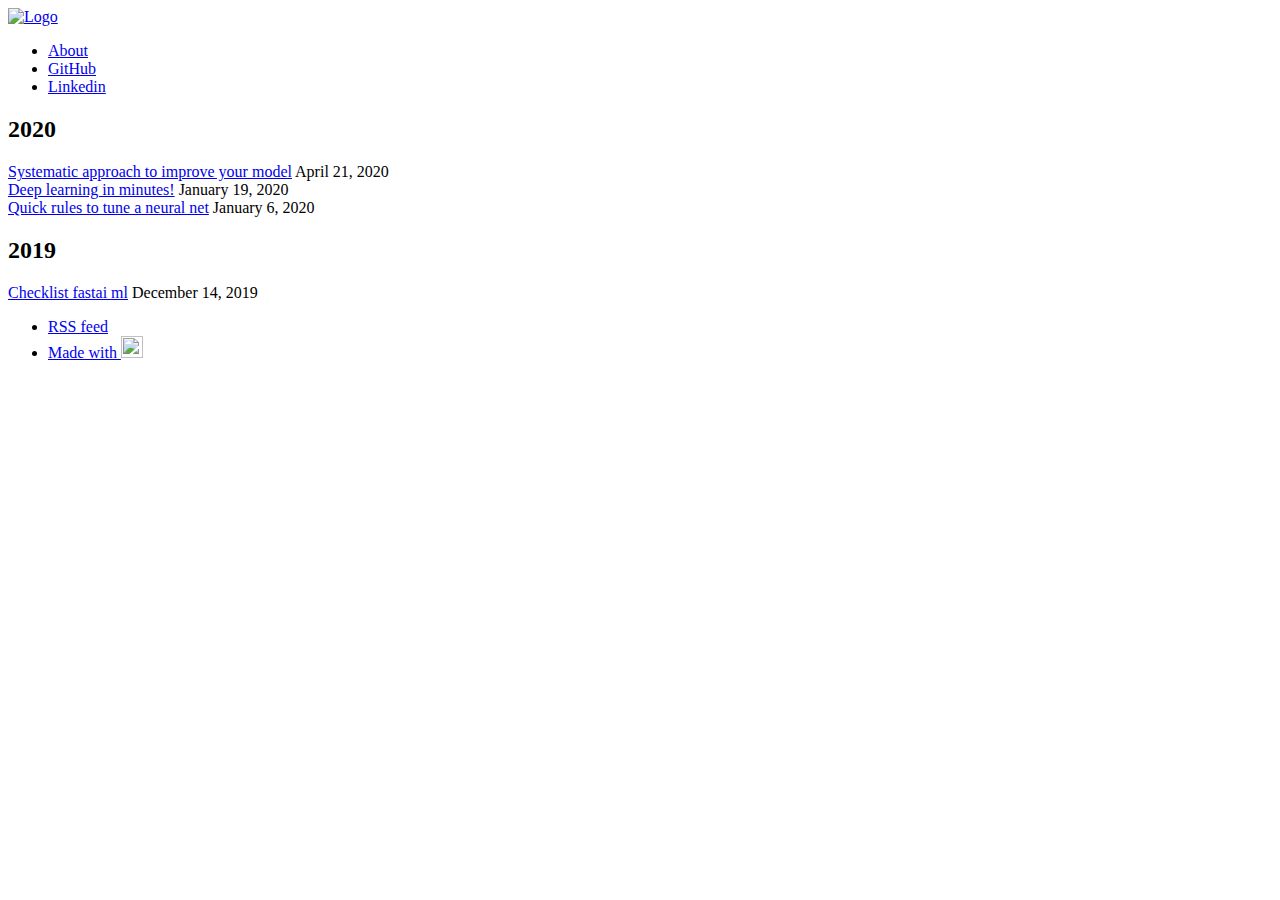
==== index.html @ 28ef6989 "Initial commit" ====
<!DOCTYPE html>
<html lang="en-us">
  <head>
    <meta charset="utf-8">
<meta name="viewport" content="width=device-width, initial-scale=1.0">
<meta name="generator" content="Hugo 0.81.0" />


<title>Oceane&#39;s Blog</title>
<meta property="og:title" content="Oceane&#39;s Blog">
<meta property="og:type" content="website">


  <link href='https://oyane806.github.io/favicon.png' rel='icon' type='image/x-icon'/>



<meta property="description" content="">




<link rel="alternate" type="application/rss+xml" href="https://oyane806.github.io/index.xml" title="Oceane's Blog" />
<link rel="icon" href="https://oyane806.github.ioimages/favicon.png" type="image/x-icon"/>
<link rel="stylesheet" href="https://oyane806.github.iocss/main.css" media="all">
<link rel="stylesheet" href="//fonts.googleapis.com/css?family=Merriweather:400|Lato:400,400italic,700">

  </head>
  <body>
    <div class="wrapper">
      <header class="header">
        <nav class="nav">
  <a href="https://oyane806.github.io" class="nav-logo">
    <img src="https://oyane806.github.ioimages/Icons-4.png" width="50"
      height="50" alt="Logo">
  </a>

  <ul class="nav-links">
    <li><a href="/about/">About</a></li>
    
    <li><a href="https://github.com/oyane806" target="_blank">GitHub</a></li>
    
    <li><a href="https://www.linkedin.com/in/oceanevelon/" target="_blank">Linkedin</a></li>
    
  </ul>
</nav>
      </header>


<main class="content" role="main">

  <div class="archive">
    
    <h2 class="archive-title">2020</h2>
    
    <article class="archive-item">
      <a href="https://oyane806.github.io/ml-methodology/" class="archive-item-link">Systematic approach to improve your model</a>
      <span class="archive-item-date">
        April 21, 2020
      </span>
    </article>
    
    <article class="archive-item">
      <a href="https://oyane806.github.io/dl-in-minutes/" class="archive-item-link">Deep learning in minutes!</a>
      <span class="archive-item-date">
        January 19, 2020
      </span>
    </article>
    
    <article class="archive-item">
      <a href="https://oyane806.github.io/nn-tuning/" class="archive-item-link">Quick rules to tune a neural net</a>
      <span class="archive-item-date">
        January 6, 2020
      </span>
    </article>
    
    
    <h2 class="archive-title">2019</h2>
    
    <article class="archive-item">
      <a href="https://oyane806.github.io/checklist-fastai-ml/" class="archive-item-link">Checklist fastai ml</a>
      <span class="archive-item-date">
        December 14, 2019
      </span>
    </article>
    
    
  </div>

</main>

      <footer class="footer">
        <ul class="footer-links">
          
          <li>
            <a href="/index.xml" type="application/rss+xml" target="_blank">RSS feed</a>
          </li>
          
          <li>
            <a href="https://gohugo.io/" class="footer-links-kudos">Made with <img src="https://oyane806.github.ioimages/hugo-logo.png" width="22" height="22"></a>
          </li>
        </ul>
      </footer>

    </div>

    
  </body>
</html>
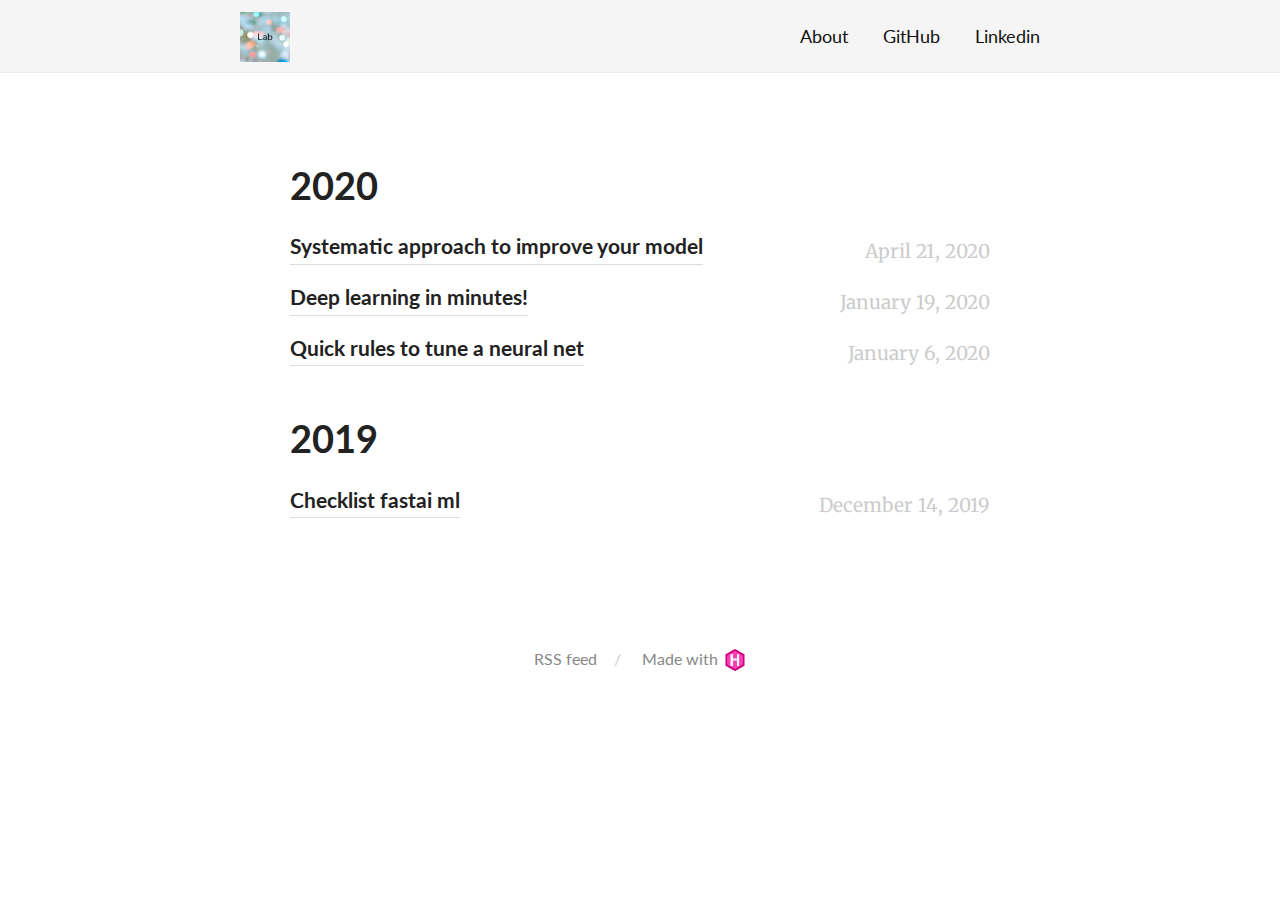
==== commit 8b8169d0: "Update baseurl" ====
--- a/index.html
+++ b/index.html
@@ -11,7 +11,7 @@
 <meta property="og:type" content="website">
 
 
-  <link href='https://oyane806.github.io/favicon.png' rel='icon' type='image/x-icon'/>
+  <link href='/favicon.png' rel='icon' type='image/x-icon'/>
 
 
 
@@ -20,9 +20,9 @@
 
 
 
-<link rel="alternate" type="application/rss+xml" href="https://oyane806.github.io/index.xml" title="Oceane's Blog" />
-<link rel="icon" href="https://oyane806.github.ioimages/favicon.png" type="image/x-icon"/>
-<link rel="stylesheet" href="https://oyane806.github.iocss/main.css" media="all">
+<link rel="alternate" type="application/rss+xml" href="/index.xml" title="Oceane's Blog" />
+<link rel="icon" href="/images/favicon.png" type="image/x-icon"/>
+<link rel="stylesheet" href="/css/main.css" media="all">
 <link rel="stylesheet" href="//fonts.googleapis.com/css?family=Merriweather:400|Lato:400,400italic,700">
 
   </head>
@@ -30,8 +30,8 @@
     <div class="wrapper">
       <header class="header">
         <nav class="nav">
-  <a href="https://oyane806.github.io" class="nav-logo">
-    <img src="https://oyane806.github.ioimages/Icons-4.png" width="50"
+  <a href="/" class="nav-logo">
+    <img src="/images/Icons-4.png" width="50"
       height="50" alt="Logo">
   </a>
 
@@ -40,7 +40,7 @@
     
     <li><a href="https://github.com/oyane806" target="_blank">GitHub</a></li>
     
-    <li><a href="https://www.linkedin.com/in/oceanevelon/" target="_blank">Linkedin</a></li>
+    <li><a href="https://www.linkedin.com/in/oceanevelon" target="_blank">Linkedin</a></li>
     
   </ul>
 </nav>
@@ -54,21 +54,21 @@
     <h2 class="archive-title">2020</h2>
     
     <article class="archive-item">
-      <a href="https://oyane806.github.io/ml-methodology/" class="archive-item-link">Systematic approach to improve your model</a>
+      <a href="/ml-methodology/" class="archive-item-link">Systematic approach to improve your model</a>
       <span class="archive-item-date">
         April 21, 2020
       </span>
     </article>
     
     <article class="archive-item">
-      <a href="https://oyane806.github.io/dl-in-minutes/" class="archive-item-link">Deep learning in minutes!</a>
+      <a href="/dl-in-minutes/" class="archive-item-link">Deep learning in minutes!</a>
       <span class="archive-item-date">
         January 19, 2020
       </span>
     </article>
     
     <article class="archive-item">
-      <a href="https://oyane806.github.io/nn-tuning/" class="archive-item-link">Quick rules to tune a neural net</a>
+      <a href="/nn-tuning/" class="archive-item-link">Quick rules to tune a neural net</a>
       <span class="archive-item-date">
         January 6, 2020
       </span>
@@ -78,7 +78,7 @@
     <h2 class="archive-title">2019</h2>
     
     <article class="archive-item">
-      <a href="https://oyane806.github.io/checklist-fastai-ml/" class="archive-item-link">Checklist fastai ml</a>
+      <a href="/checklist-fastai-ml/" class="archive-item-link">Checklist fastai ml</a>
       <span class="archive-item-date">
         December 14, 2019
       </span>
@@ -97,7 +97,7 @@
           </li>
           
           <li>
-            <a href="https://gohugo.io/" class="footer-links-kudos">Made with <img src="https://oyane806.github.ioimages/hugo-logo.png" width="22" height="22"></a>
+            <a href="https://gohugo.io/" class="footer-links-kudos">Made with <img src="/images/hugo-logo.png" width="22" height="22"></a>
           </li>
         </ul>
       </footer>
--- a/css/main.css
+++ b/css/main.css
@@ -0,0 +1,328 @@
+html,
+body {
+  margin: 0;
+  padding: 0;
+  position: relative;
+}
+
+body {
+  font-family: 'Merriweather', serif;
+  text-rendering: optimizeLegibility;
+  -webkit-font-smoothing: antialiased;
+  -moz-osx-font-smoothing: grayscale;
+  -moz-font-feature-settings: "liga" on;
+}
+
+h1,
+h2,
+h3,
+h4,
+h5,
+h6 {
+  font-family: 'Lato', sans-serif;
+  color: #222;
+}
+
+a {
+  outline: none;
+}
+
+code {
+  max-width: 100%;
+  overflow: auto;
+  display: inline-block;
+  /* display: block;  -- Previous version*/
+}
+
+img {
+  max-width: 100%;
+  height: auto;
+}
+
+img[src$='#center']
+{
+    display: block;
+    margin: 16px auto; 
+    /* you can replace the vertical '0.7rem' by whatever floats your boat, but keep the
+        horizontal 'auto' for this to work */
+    /* whatever else styles you fancy here */
+}
+
+.wrapper {
+  overflow: hidden;
+  position: relative;
+}
+
+.header {
+  padding: 20px 0;
+  position: relative;
+  background: #f5f5f5;
+  border-bottom: 1px solid #eaeaea;
+}
+
+.nav {
+  max-width: 800px;
+  margin: 0 auto;
+  padding: 0 15px;
+  font-family: 'Lato', sans-serif;
+  text-align: right;
+}
+
+.nav-logo {
+  float: left;
+  margin-top: -11px;
+  transition: transform 150ms ease-out;
+}
+
+.nav-logo:hover {
+  transform: scale(1.1);
+}
+
+.nav-logo img {
+  display: block;
+  max-height: 40px;
+  width: auto;
+}
+
+.nav-links {
+  margin: 0;
+  padding: 0;
+  font-size: 14px;
+  list-style: none;
+}
+
+.nav-links li {
+  display: inline-block;
+  margin: 0 0 0 15px;
+}
+
+.nav-links li:first-child {
+  margin-left: 0;
+}
+
+.nav-links a {
+  text-decoration: none;
+  color: #111;
+}
+
+.nav-links a:hover {
+  color: #000;
+}
+
+.content {
+  max-width: 700px;
+  margin: 60px auto 80px;
+  padding: 0 15px;
+  font-size: 16px;
+  line-height: 1.7;
+  color: #555;
+}
+
+.article-title {
+  font-size: 34px;
+  color: #222;
+  margin: 0;
+  line-height: 1.3;
+}
+
+.article-date {
+  color: #ccc;
+}
+
+.article-duration {
+  margin-top: 12px;
+  float: right;
+  font-size: 10px;
+  font-family: 'Lato', sans-serif;
+  padding: 1px 5px;
+  font-weight: bold;
+  border-radius: 3px;
+  background: #bbb;
+  color: #fff
+}
+
+.article-content p {
+  margin: 15px 0 25px;
+}
+
+.article-content a {
+  text-decoration: none;
+  color: inherit;
+  border-bottom: 3px solid #CBF8DF;
+  box-shadow: inset 0 -4px 0 #CBF8DF;
+  background: transparent;
+  transition: background 150ms ease;
+}
+
+.article-content a:hover,
+.article-content a:focus {
+  background: #CBF8DF;
+}
+
+.article-content hr {
+  width: 150px;
+  margin: 50px auto;
+  height: 1px;
+  overflow: hidden;
+  border: none;
+  background: #e5e5e5;
+}
+
+.highlight {
+  border-radius: 3px;
+  position: relative;
+  margin: 40px 0;
+  font-size: 14px;
+}
+
+.highlight pre {
+  padding: 10px;
+}
+
+.archive {
+  margin: 0;
+  padding: 0;
+  list-style: none;
+  line-height: 1.3em;
+  text-align: center;
+  color: #111;
+}
+
+.archive-title {
+  font-size: 32px;
+  margin-top: 60px;
+}
+
+.archive-item {
+  margin: 5px 0 15px;
+  padding: 0;
+}
+
+.archive-item-date {
+  color: #ccc;
+  font-size: 14px;
+  padding: 5px 0;
+  margin-top: 5px;
+  display: block;
+}
+
+.archive-item-link {
+  display: inline-block;
+  text-decoration: none;
+  font-size: 21px;
+  font-family: 'Lato', sans-serif;
+  font-weight: bold;
+  color: #222;
+  padding: 5px 0;
+  border-bottom: 1px solid #ddd;
+}
+
+.archive-item-link:hover {
+  border-bottom-color: #222;
+}
+
+.footer {
+  padding: 25px 0;
+  text-align: center;
+  font-family: 'Lato', sans-serif;
+}
+
+.footer-links {
+  list-style: none;
+  margin: 0;
+  padding: 0;
+  color: #ccc;
+  font-size: 14px;
+}
+
+.footer-links li {
+  margin: 0;
+  padding: 0;
+  display: inline-block;
+}
+
+.footer-links a {
+  color: #888;
+  text-decoration: none;
+  transition: color 150ms ease;
+  margin: 0 15px;
+}
+
+.footer-links a:hover,
+.footer-links a:focus {
+  color: #222;
+}
+
+.footer-links li::before {
+  content: '/';
+  position: relative;
+  left: -2px;
+}
+
+.footer-links li:first-child::before {
+  display: none;
+}
+.footer-links-kudos img {
+  position: relative;
+  top: 6px;
+  margin-left: 2px;
+}
+
+@media (min-width: 600px) {
+  .header {
+    padding: 25px 0;
+  }
+
+  .nav-logo {
+    margin-top: -13px;
+  }
+
+  .nav-logo img {
+    max-height: 50px;
+  }
+
+  .nav-links {
+    font-size: 18px;
+  }
+
+  .nav-links li {
+    margin: 0 0 0 30px;
+  }
+
+  .content {
+    font-size: 19px;
+    line-height: 1.8;
+    margin: 100px auto;
+  }
+
+  .highlight {
+    font-size: 16px;
+    margin: 40px -20px;
+  }
+
+  .archive {
+    text-align: left;
+  }
+
+  .archive-title {
+    font-size: 38px;
+  }
+
+  .archive-item-date {
+    font-size: 19px;
+    text-align: right;
+    float: right;
+  }
+
+  .article-title {
+    font-size: 42px;
+  }
+
+  .article-duration {
+    font-size: 12px;
+  }
+
+  .footer-links {
+    font-size: inherit;
+  }
+}
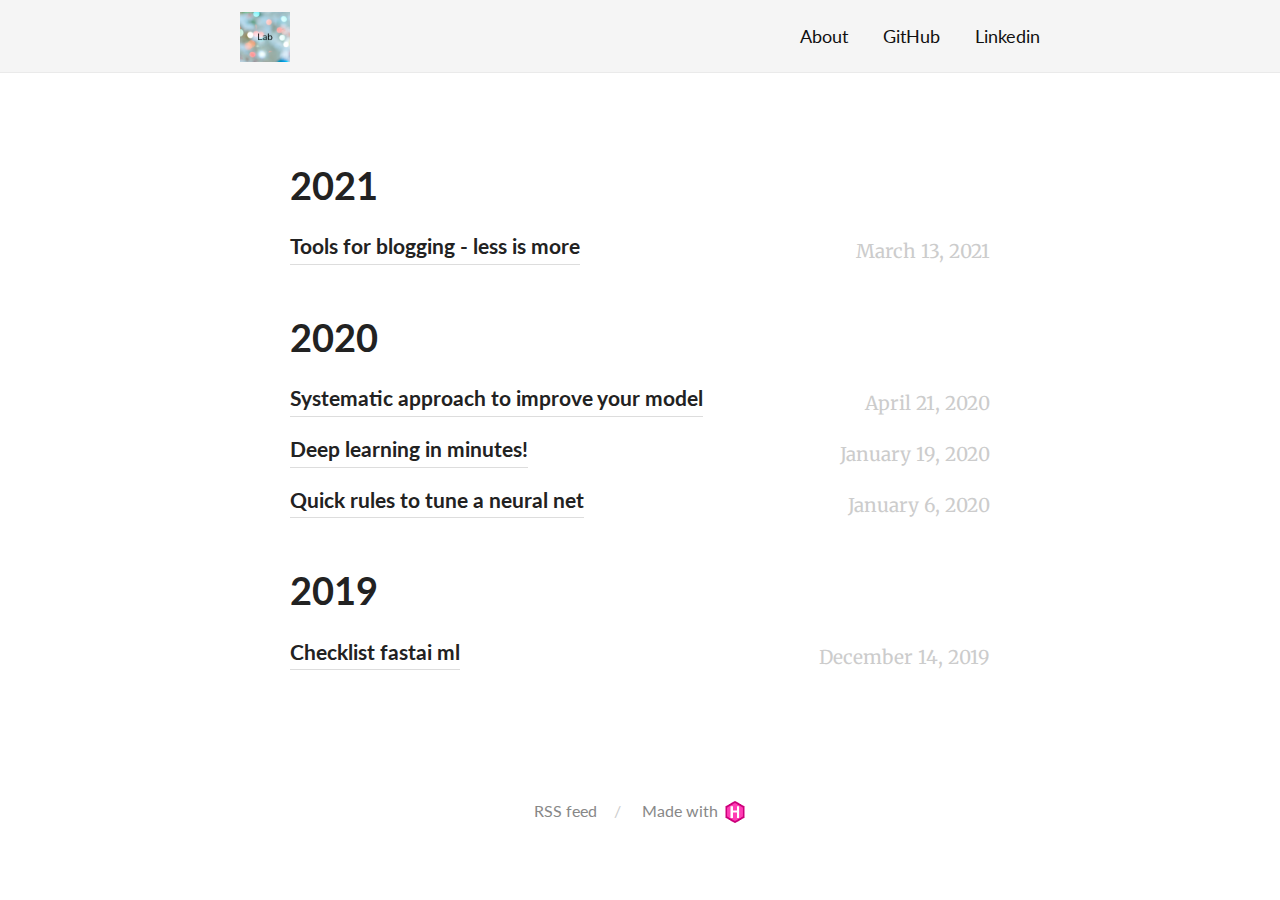
==== commit b0e5ca1d: "Add blogging post" ====
--- a/index.html
+++ b/index.html
@@ -50,6 +50,16 @@
 <main class="content" role="main">
 
   <div class="archive">
+    
+    <h2 class="archive-title">2021</h2>
+    
+    <article class="archive-item">
+      <a href="/blogging/" class="archive-item-link">Tools for blogging - less is more</a>
+      <span class="archive-item-date">
+        March 13, 2021
+      </span>
+    </article>
+    
     
     <h2 class="archive-title">2020</h2>
     
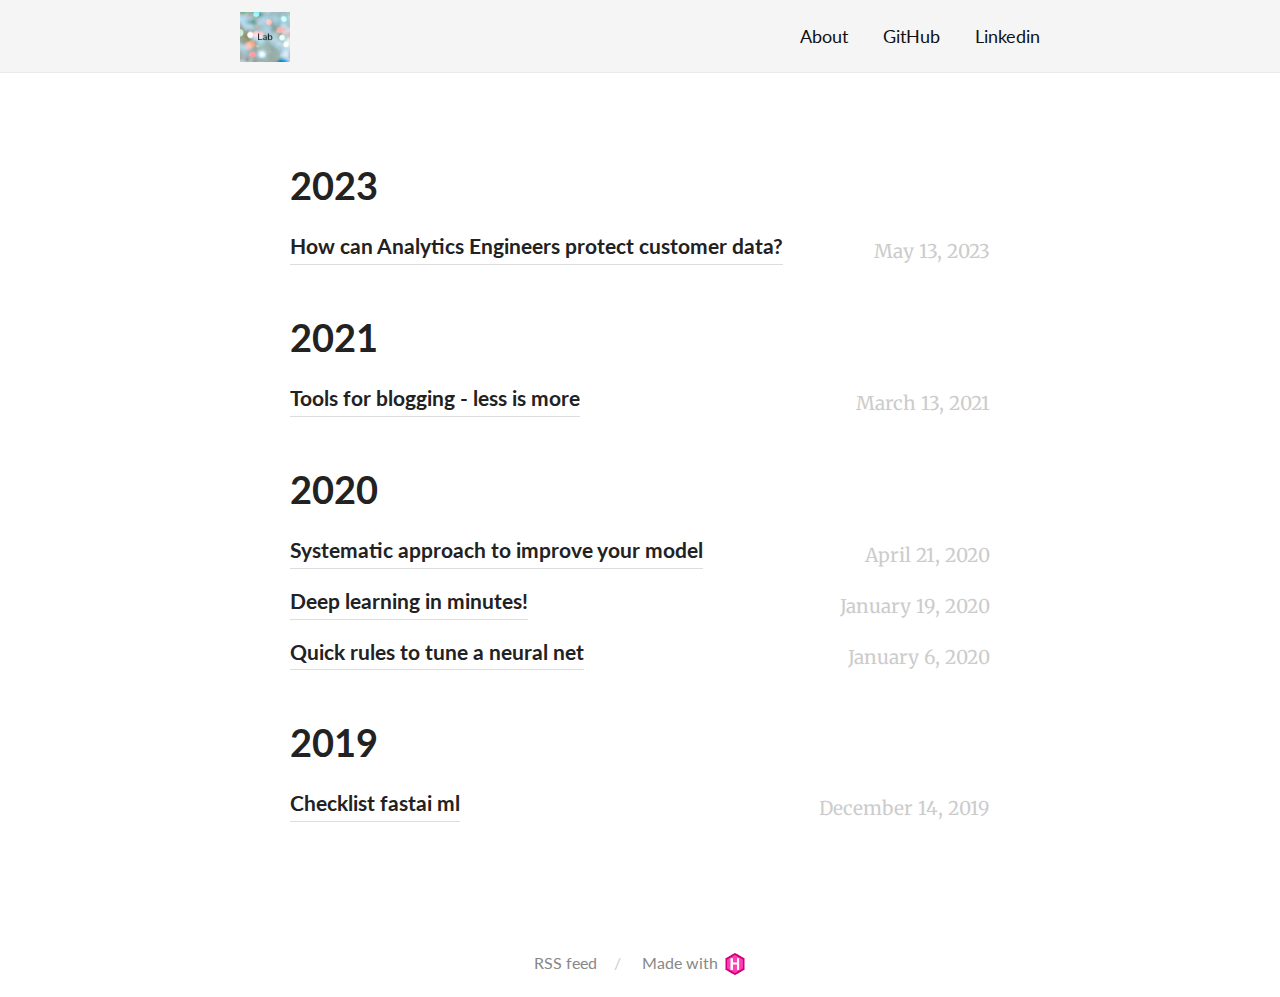
==== commit b3c05c9d: "Add data-privacy post" ====
--- a/index.html
+++ b/index.html
@@ -50,6 +50,16 @@
 <main class="content" role="main">
 
   <div class="archive">
+    
+    <h2 class="archive-title">2023</h2>
+    
+    <article class="archive-item">
+      <a href="/data-privacy/" class="archive-item-link">How can Analytics Engineers protect customer data?</a>
+      <span class="archive-item-date">
+        May 13, 2023
+      </span>
+    </article>
+    
     
     <h2 class="archive-title">2021</h2>
     
